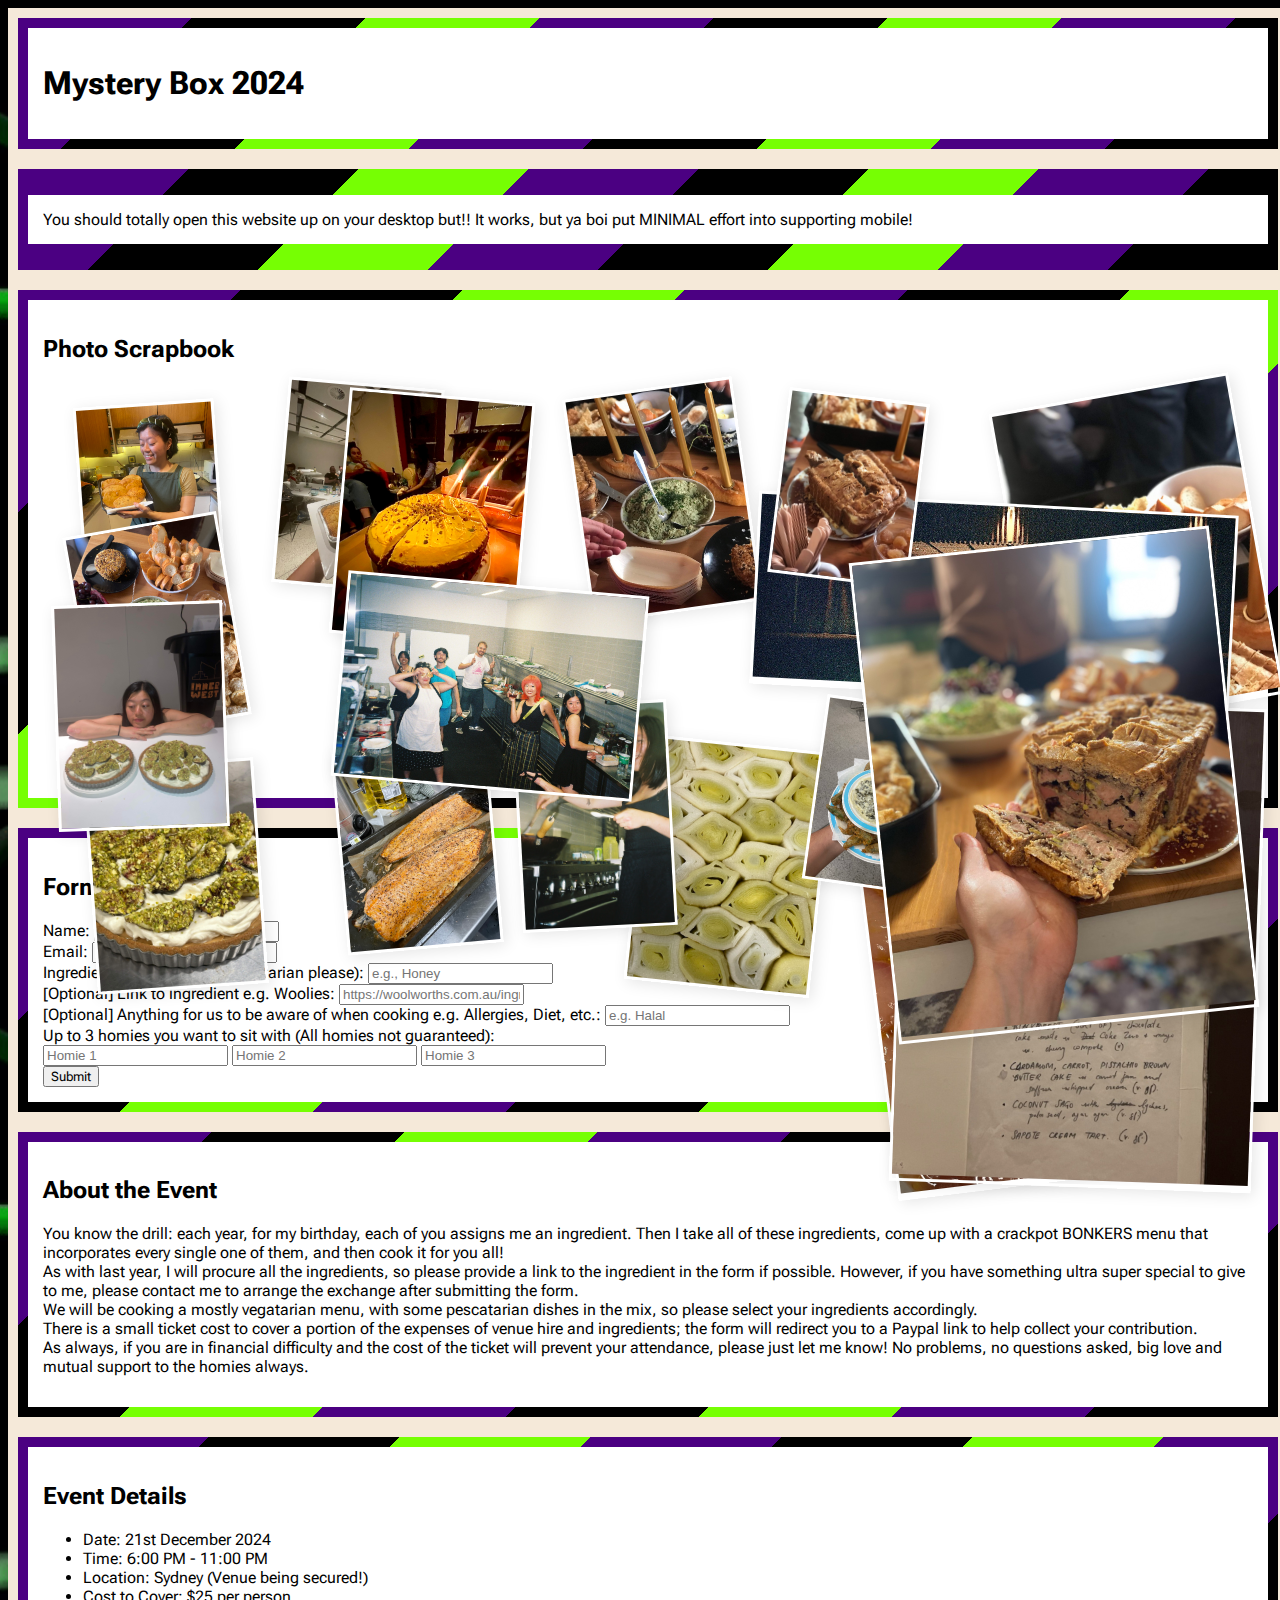
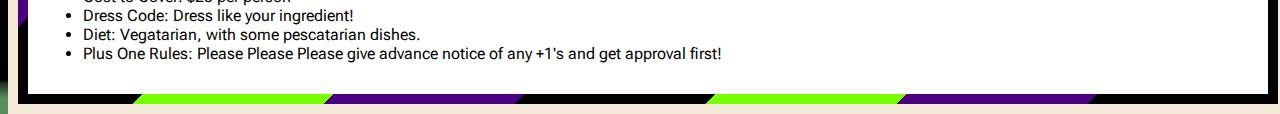
==== mysterybox.html @ ea92cbab "o sm" ====
<!DOCTYPE html>
<html lang="en">
<head>
    <meta charset="UTF-8">
    <meta name="viewport" content="width=device-width, initial-scale=1.0">
    <title>Mystery Box 2024</title>
    <script src="https://cdn.tailwindcss.com"></script>
    <link href="https://fonts.googleapis.com/css2?family=Josefin+Sans:ital,wght@0,100..700;1,100..700&family=Roboto+Flex:opsz,wght@8..144,100..1000&display=swap" rel="stylesheet">
    <style>
        
        body {
            font-family: 'Roboto Flex', sans-serif;
            font-style: normal;
            font-variation-settings:
                "slnt" 0,
                "wdth" 100,
                "GRAD" 0,
                "XOPQ" 96,
                "XTRA" 468,
                "YOPQ" 79,
                "YTAS" 750,
                "YTDE" -203,
                "YTFI" 738,
                "YTLC" 514,
                "YTUC" 712;
        }
        h1, h2, .font-bold, .seat {
            font-family: 'Roboto Flex', sans-serif;
            font-style: normal;
            font-variation-settings:
                "slnt" 0,
                "wdth" 100,
                "GRAD" 0,
                "XOPQ" 96,
                "XTRA" 468,
                "YOPQ" 79,
                "YTAS" 750,
                "YTDE" -203,
                "YTFI" 738,
                "YTLC" 514,
                "YTUC" 712;
        }
        .scrapbook-container {
            position: relative;
            height: 400px;
            width: 98%;
        }

        .scrapbook-item {
            position: absolute;
            box-shadow: 3px 3px 15px rgba(0, 0, 0, 0.1);
            border: 3px solid white;
            transition: transform 0.3s ease, box-shadow 0.3s ease;
        }

        @media (max-width: 500px) {
            .scrapbook-container{
                overflow: hidden;
            }
            .scrapbook-item {
                width: 10%;
                height: 10%;
                object-fit: contain;
                cursor: pointer;
            }
        }

        .scrapbook-item:nth-child(1) {
            transform: rotate(-4deg);
            top: 5%;
            left: 3%;
            z-index: 1;
            width: auto;
            height: 45%;
        }

        .scrapbook-item:nth-child(2) {
            transform: rotate(5deg);
            top: 3%;
            left: 25%;
            z-index: 2;
            width: auto;
            height: 60%;
        }

        .scrapbook-item:nth-child(3) {
            transform: rotate(-8deg);
            top: 1%;
            left: 45%;
            z-index: 3;
            width: auto;
            height: 55%;
        }

        .scrapbook-item:nth-child(4) {
            transform: rotate(7deg);
            top: 3%;
            left: 62%;
            z-index: 4;
            width: auto;
            height: 45%;
        }

        .scrapbook-item:nth-child(5) {
            transform: rotate(-10deg);
            top: 2%;
            left: 82%;
            z-index: 2;
            width: 20%;
            height: auto;
        }

        .scrapbook-item:nth-child(6) {
            transform: rotate(-10deg);
            top: 35%;
            left: 3%;
            z-index: 1;
            width: auto;
            height: 50%;
        }

        .scrapbook-item:nth-child(7) {
            transform: rotate(-6deg);
            top: 40%;
            left: 70%;
            z-index: 4;
            width: 30%;
            height: auto;
        }

        .scrapbook-item:nth-child(8) {
            transform: rotate(5deg);
            top: 50%;
            left: 25%;
            z-index: 3;
            width: auto;
            height: 50%;
        }

        .scrapbook-item:nth-child(9) {
            transform: rotate(-2deg);
            top: 55%;
            left: 1%;
            z-index: 2;
            width: auto;
            height: 55%;
        }

        .scrapbook-item:nth-child(10) {
            transform: rotate(3deg);
            top: 30%;
            left: 60%;
            z-index: 3;
            width: 40%;
            height: auto;
        }

        .scrapbook-item:nth-child(11) {
            transform: rotate(-4deg);
            top: 95%;
            left: 4%;
            z-index: 1;
            width: auto;
            height: 55%;
        }

        .scrapbook-item:nth-child(12) {
            transform: rotate(8deg);
            top: 80%;
            left: 65%;
            z-index: 3;
            width: auto;
            height: 45%;
        }

        .scrapbook-item:nth-child(13) {
            transform: rotate(-5deg);
            top: 90%;
            left: 25%;
            z-index: 1;
            width: auto;
            height: 50%;
        }

        .scrapbook-item:nth-child(14) {
            transform: rotate(6deg);
            top: 90%;
            left: 50%;
            z-index: 1;
            width: auto;
            height: 60%;
        }

        .scrapbook-item:nth-child(15) {
            transform: rotate(-7deg);
            top: 99%;
            left: 70%;
            z-index: 1;
            width: 25%;
            height: auto;
        }

        .scrapbook-item:nth-child(16) {
            transform: rotate(5deg);
            top: 0%;
            left: 20%;
            z-index: 1;
            width: auto;
            height: 50%;
        }

        .scrapbook-item:nth-child(17) {
            transform: rotate(-3deg);
            top: 80%;
            left: 40%;
            z-index: 2;
            width: auto;
            height: 55%;
        }

        .scrapbook-item:nth-child(18) {
            transform: rotate(2deg);
            top: 80%;
            left: 72%;
            z-index: 2;
            width: 30%;
            height: auto;
        }



        .scrapbook-item:hover {
            transform: translate(0, 0) rotate(0deg);
            box-shadow: 5px 5px 20px rgba(0, 0, 0, 0.2);
            z-index: 10;
        }

        .scrapbook-item img {
            width: 100%;
            height: 100%;
            object-fit: contain;
            cursor: pointer;
        }

        .modal {
            position: fixed;
            top: 0;
            left: 0;
            width: 100%;
            height: 100%;
            background: rgba(0, 0, 0, 0.8);
            display: none;
            justify-content: center;
            align-items: center;
            z-index: 100;
        }

        .modal img {
            max-width: 90%;
            max-height: 90%;
            object-fit: contain;
        }

        .formframe {
            background-image: linear-gradient(135deg,
            #4b0082 12.5%, #000000 12.5%,
            #000000 25%, #76ff03 25%,
            #76ff03 37.5%, #4b0082 37.5%,
            #4b0082 50%, #000000 50%,
            #000000 62.5%, #76ff03 62.5%,
            #76ff03 75%, #4b0082 75%,
            #4b0082 87.5%, #000000 87.5%,
            #000000 100%
        );
            border: 10px solid #F5E9D9;
            padding: 10px;
        }
        .form {
            display: block;
            background: #fff;
            padding: 15px;
            width: 100%;
            height: 100%;
            box-sizing: border-box;
        }

        .pictureframe {
            background-image: linear-gradient(135deg,
            #4b0082 12.5%, #000000 12.5%,
            #000000 25%, #76ff03 25%,
            #76ff03 37.5%, #4b0082 37.5%,
            #4b0082 50%, #000000 50%,
            #000000 62.5%, #76ff03 62.5%,
            #76ff03 75%, #4b0082 75%,
            #4b0082 87.5%, #000000 87.5%,
            #000000 100%
        );
            border: 10px solid #F5E9D9;
            padding: 10px;
        }
        .picturebook {
            display: block;
            background: #fff;
            padding: 15px;
            width: 100%;
            height: 100%;
            box-sizing: border-box;
        }
        .background-gif-container {
            background-image: url('images/mysterybox/backgroundpipes.gif');
            background-size: cover;
            background-position: center;
            background-repeat: repeat;
            width: 100%; /* Adjust as needed */
            height: 100vh; /* Full height of the viewport */
        }

</style>
        
    </style>
</head>
<body class="background-gif-container bg-gray-100 font-sans">
    <div class="formframe container mx-auto p-4">
        <header class="form bg-white shadow-md rounded-lg p-6 mb-6 text-center">
            <h1 class="text-3xl font-bold text-gray-800">Mystery Box 2024</h1>
        </header>
    </div>

    <!-- Hidden Message unless on mobile -->
    <div class="formframe md:hidden">
        <p class="form bg-white shadow-md rounded-lg p-6 mb-6 text-center">
            You should totally open this website up on your desktop but!! It works, but ya boi put MINIMAL effort into supporting mobile!
        </p>
    </div>

    <div class="container mx-auto p-4">
        

        <div class="grid grid-cols-1 md:grid-cols-2 gap-6">
            <div class="formframe">
                <div class="form bg-white shadow-md rounded-lg p-4">
                    <h2 class="text-xl font-semibold mb-4 text-gray-700">Photo Scrapbook</h2>
                    <div class="scrapbook-container">
                        <div class="scrapbook-item w-40 h-32 rounded-md overflow-hidden">
                            <img src="images/mysterybox/22ann1.jpeg" alt="Placeholder 1" class="w-full h-full">
                        </div>
                        <div class="scrapbook-item w-40 h-32 rounded-md overflow-hidden">
                            <img src="images/mysterybox/22food1.jpeg" alt="Placeholder 2" class="w-full h-full">
                        </div>
                        <div class="scrapbook-item w-40 h-32 rounded-md overflow-hidden">
                            <img src="images/mysterybox/22food2.jpeg" alt="Placeholder 3" class="w-full h-full">
                        </div>
                        <div class="scrapbook-item w-40 h-32 rounded-md overflow-hidden">
                            <img src="images/mysterybox/22food3.jpeg" alt="Placeholder 4" class="w-full h-full">
                        </div>
                        <div class="scrapbook-item w-40 h-32 rounded-md overflow-hidden">
                            <img src="images/mysterybox/22food4.jpeg" alt="Placeholder 1" class="w-full h-full">
                        </div>
                        <div class="scrapbook-item w-40 h-32 rounded-md overflow-hidden">
                            <img src="images/mysterybox/22food5.jpeg" alt="Placeholder 2" class="w-full h-full">
                        </div>
                        <div class="scrapbook-item w-40 h-32 rounded-md overflow-hidden">
                            <img src="images/mysterybox/22food6.jpeg" alt="Placeholder 3" class="w-full h-full">
                        </div>
                        <div class="scrapbook-item w-40 h-32 rounded-md overflow-hidden">
                            <img src="images/mysterybox/22kitchen1.jpeg" alt="Placeholder 4" class="w-full h-full">
                        </div>
                        <div class="scrapbook-item w-40 h-32 rounded-md overflow-hidden">
                            <img src="images/mysterybox/23annfood.jpeg" alt="Placeholder 1" class="w-full h-full">
                        </div>
                        <div class="scrapbook-item w-40 h-32 rounded-md overflow-hidden">
                            <img src="images/mysterybox/23back.jpeg" alt="Placeholder 2" class="w-full h-full">
                        </div>
                        <div class="scrapbook-item w-40 h-32 rounded-md overflow-hidden">
                            <img src="images/mysterybox/23food1.jpeg" alt="Placeholder 3" class="w-full h-full">
                        </div>
                        <div class="scrapbook-item w-40 h-32 rounded-md overflow-hidden">
                            <img src="images/mysterybox/23food2.jpeg" alt="Placeholder 4" class="w-full h-full">
                        </div>
                        <div class="scrapbook-item w-40 h-32 rounded-md overflow-hidden">
                            <img src="images/mysterybox/23food3.jpeg" alt="Placeholder 1" class="w-full h-full">
                        </div>
                        <div class="scrapbook-item w-40 h-32 rounded-md overflow-hidden">
                            <img src="images/mysterybox/23food4.jpeg" alt="Placeholder 2" class="w-full h-full">
                        </div>
                        <div class="scrapbook-item w-40 h-32 rounded-md overflow-hidden">
                            <img src="images/mysterybox/23food5.jpeg" alt="Placeholder 3" class="w-full h-full">
                        </div>
                        <div class="scrapbook-item w-40 h-32 rounded-md overflow-hidden">
                            <img src="images/mysterybox/23food6.jpeg" alt="Placeholder 4" class="w-full h-full">
                        </div>
                        <div class="scrapbook-item w-40 h-32 rounded-md overflow-hidden">
                            <img src="images/mysterybox/23kitchen2.jpeg" alt="Placeholder 3" class="w-full h-full">
                        </div>
                        <div class="scrapbook-item w-40 h-32 rounded-md overflow-hidden">
                            <img src="images/mysterybox/23menu.jpeg" alt="Placeholder 4" class="w-full h-full">
                        </div>
                    </div>
                </div>
            </div>
            <div class="formframe space-y-6">
                <div class="form bg-white shadow-md rounded-lg p-4">
                    <h2 class="text-xl font-semibold mb-4 text-gray-700">Form</h2>
                    <form id="myForm">
                        <div class="mb-4">
                            <label for="name" class="block text-gray-700 text-sm font-bold mb-2">Name:</label>
                            <input type="text" id="name" name="name" class="shadow appearance-none border rounded w-full py-2 px-3 text-gray-700 leading-tight focus:outline-none focus:shadow-outline">
                        </div>
                        <div class="mb-4">
                            <label for="email" class="block text-gray-700 text-sm font-bold mb-2">Email:</label>
                            <input type="email" id="email" name="email" class="shadow appearance-none border rounded w-full py-2 px-3 text-gray-700 leading-tight focus:outline-none focus:shadow-outline">
                        </div>
                        <!-- New section: Ingredient -->
                        <div class="mb-4">
                            <label for="ingredient" class="block text-gray-700 text-sm font-bold mb-2">Ingredient (Vegatarian or Pescatarian please):</label>
                            <input type="text" id="ingredient" name="ingredient" class="shadow appearance-none border rounded w-full py-2 px-3 text-gray-700 leading-tight focus:outline-none focus:shadow-outline" placeholder="e.g., Honey">
                        </div>
                        <div class="mb-4">
                            <label for="ingredientLink" class="block text-gray-700 text-sm font-bold mb-2">[Optional] Link to ingredient e.g. Woolies:</label>
                            <input type="text" id="ingredientLink" name="ingredientLink" class="shadow appearance-none border rounded w-full py-2 px-3 text-gray-700 leading-tight focus:outline-none focus:shadow-outline" placeholder="https://woolworths.com.au/ingredient">
                        </div>
                        <div class="mb-4">
                            <label for="DietryRequirements" class="block text-gray-700 text-sm font-bold mb-2">[Optional] Anything for us to be aware of when cooking e.g. Allergies, Diet, etc.:</label>
                            <input type="text" id="DietryRequirements" name="DietryRequirements" class="shadow appearance-none border rounded w-full py-2 px-3 text-gray-700 leading-tight focus:outline-none focus:shadow-outline" placeholder="e.g. Halal">
                        </div>

                        <!-- New section: Up to 3 homies -->
                        <div class="mb-4">
                            <label for="homies" class="block text-gray-700 text-sm font-bold mb-2">Up to 3 homies you want to sit with (All homies not guaranteed):</label>
                            <div class="space-y-2">
                                <input type="text" id="homie1" name="homie1" class="shadow appearance-none border rounded w-full py-2 px-3 text-gray-700 leading-tight focus:outline-none focus:shadow-outline" placeholder="Homie 1">
                                <input type="text" id="homie2" name="homie2" class="shadow appearance-none border rounded w-full py-2 px-3 text-gray-700 leading-tight focus:outline-none focus:shadow-outline" placeholder="Homie 2">
                                <input type="text" id="homie3" name="homie3" class="shadow appearance-none border rounded w-full py-2 px-3 text-gray-700 leading-tight focus:outline-none focus:shadow-outline" placeholder="Homie 3">
                            </div>
                        </div>
                    </form>
                    <button id="submitButton" class="w-full bg-blue-500 hover:bg-blue-700 text-white font-bold py-2 px-4 rounded focus:outline-none focus:shadow-outline">Submit</button>
                </div>
            </div>
        </div>
    </div>

    <div class="container mx-auto p-4 mt-8">
        <div class="grid grid-cols-1 md:grid-cols-2 gap-6 items-start">
            <!-- Left section: Explanation of the event -->
            <div class="formframe">
                <div class="form bg-white shadow-md rounded-lg p-6">
                    <h2 class="text-2xl font-semibold text-gray-700 mb-4">About the Event</h2>
                    <p class="text-gray-600 leading-relaxed">
                        You know the drill: each year, for my birthday, each of you assigns me an ingredient. Then I take all of these ingredients, come up with a crackpot BONKERS menu that incorporates every single one of them, and then cook it for you all!<br>
                        As with last year, I will procure all the ingredients, so please provide a link to the ingredient in the form if possible. However, if you have something ultra super special to give to me, please contact me to arrange the exchange after submitting the form.<br>
                        We will be cooking a mostly vegatarian menu, with some pescatarian dishes in the mix, so please select your ingredients accordingly.<br>
                        There is a small ticket cost to cover a portion of the expenses of venue hire and ingredients; the form will redirect you to a Paypal link to help collect your contribution.<br>
                        As always, if you are in financial difficulty and the cost of the ticket will prevent your attendance, please just let me know! No problems, no questions asked, big love and mutual support to the homies always.<br>
                    </p>
                </div>
            </div>
        
            <!-- Stylish Line -->
            <div class="md:hidden my-6 border-t border-dashed border-gray-300"></div>
    
            <!-- Right section: Details of the event -->
            <div class="formframe">
                <div class="form bg-white shadow-md rounded-lg p-6">
                    <h2 class="text-2xl font-semibold text-gray-700 mb-4">Event Details</h2>
                    <ul class="text-gray-600">
                        <li class="mb-3">
                            <span class="font-bold text-gray-800">Date:</span> 21st December 2024
                        </li>
                        <li class="mb-3">
                            <span class="font-bold text-gray-800">Time:</span> 6:00 PM - 11:00 PM
                        </li>
                        <li class="mb-3">
                            <span class="font-bold text-gray-800">Location:</span> Sydney (Venue being secured!)
                        </li>
                        <li class="mb-3">
                            <span class="font-bold text-gray-800">Cost to Cover:</span> $25 per person
                        </li>
                        <li class="mb-3">
                            <span class="font-bold text-gray-800">Dress Code:</span> Dress like your ingredient!
                        </li>
                        <li class="mb-3">
                            <span class="font-bold text-gray-800">Diet:</span> Vegatarian, with some pescatarian dishes.
                        </li>
                        <li class="mb-3">
                            <span class="font-bold text-gray-800">Plus One Rules:</span> Please Please Please give advance notice of any +1's and get approval first!
                        </li>
                    </ul>
                </div>
            </div>
        </div>
    </div>
    

    <!-- Modal for Image Expand -->
    <div id="imageModal" class="modal">
        <img id="modalImage" src="#" alt="Expanded Image">
    </div>

    <script>
        // Script to handle modal behaviour
        const modal = document.getElementById("imageModal");
        const modalImg = document.getElementById("modalImage");

        document.querySelectorAll('.scrapbook-item img').forEach(img => {
            img.addEventListener('click', function() {
                modalImg.src = this.src;
                modal.style.display = "flex";
            });
        });

        // Close the modal when clicking outside the image or pressing ESC key
        modal.addEventListener('click', function(e) {
            if (e.target !== modalImg) {
                modal.style.display = "none";
            }
        });

        document.addEventListener('keydown', function(e) {
            if (e.key === "Escape") {
                modal.style.display = "none";
            }
        });

        const form = document.getElementById('myForm');
        const submitButton = document.getElementById('submitButton');
        
        submitButton.addEventListener('click', async (event) => {
            event.preventDefault();
            
            // Collect form data
            const formData = {
                name: form.name.value,
                email: form.email.value,
                ingredient: form.ingredient.value,
                link: form.ingredientLink.value,
                dietaryRequirements	: form.DietryRequirements.value,
                homies: [
                    form.homie1.value,
                    form.homie2.value,
                    form.homie3.value
                ]
            };

            // Change button state to indicate loading
            submitButton.disabled = true; // Disable the button
            submitButton.innerText = 'Submitting...'; // Change button text

            // Send data to Val.town
            const response = await fetch('https://thesyght-reverentharlequinmacaw.web.val.run', {
                method: 'POST',
                headers: {
                    'Content-Type': 'application/json',
                },
                body: JSON.stringify(formData),
            });

            

            if (response.ok) {
                // Show popup message
                const message = document.createElement('div');
                message.innerText = 'Submission successful! You will be forwarded to PayPal to complete your payment.';
                message.style.position = 'fixed';
                message.style.top = '50%';
                message.style.left = '50%';
                message.style.transform = 'translate(-50%, -50%)';
                message.style.backgroundColor = '#ffffff';
                message.style.padding = '20px';
                message.style.boxShadow = '0 4px 8px rgba(0,0,0,0.2)';
                message.style.zIndex = '1000';
                document.body.appendChild(message);

                // Redirect to PayPal after 5 seconds
                setTimeout(() => {
                    window.open('https://www.paypal.me/EADann', '_blank'); // Replace with your PayPal link
                    document.body.removeChild(message); // Remove the message after redirect
                    submitButton.innerText = 'Submit'; // Reset button text on error
                    submitButton.disabled = false; // Re-enable the button
                }, 3000);
            } else {
                alert('There was a problem submitting the form.');
                submitButton.innerText = 'Submit'; // Reset button text on error
                submitButton.disabled = false; // Re-enable the button
            }
        });

        // Handle seat selection
        const seatButtons = document.querySelectorAll('.seat');
        seatButtons.forEach(seat => {
            seat.addEventListener('click', () => {
                seat.classList.toggle('selected');
            });
        });
    </script>
</body>
</html>
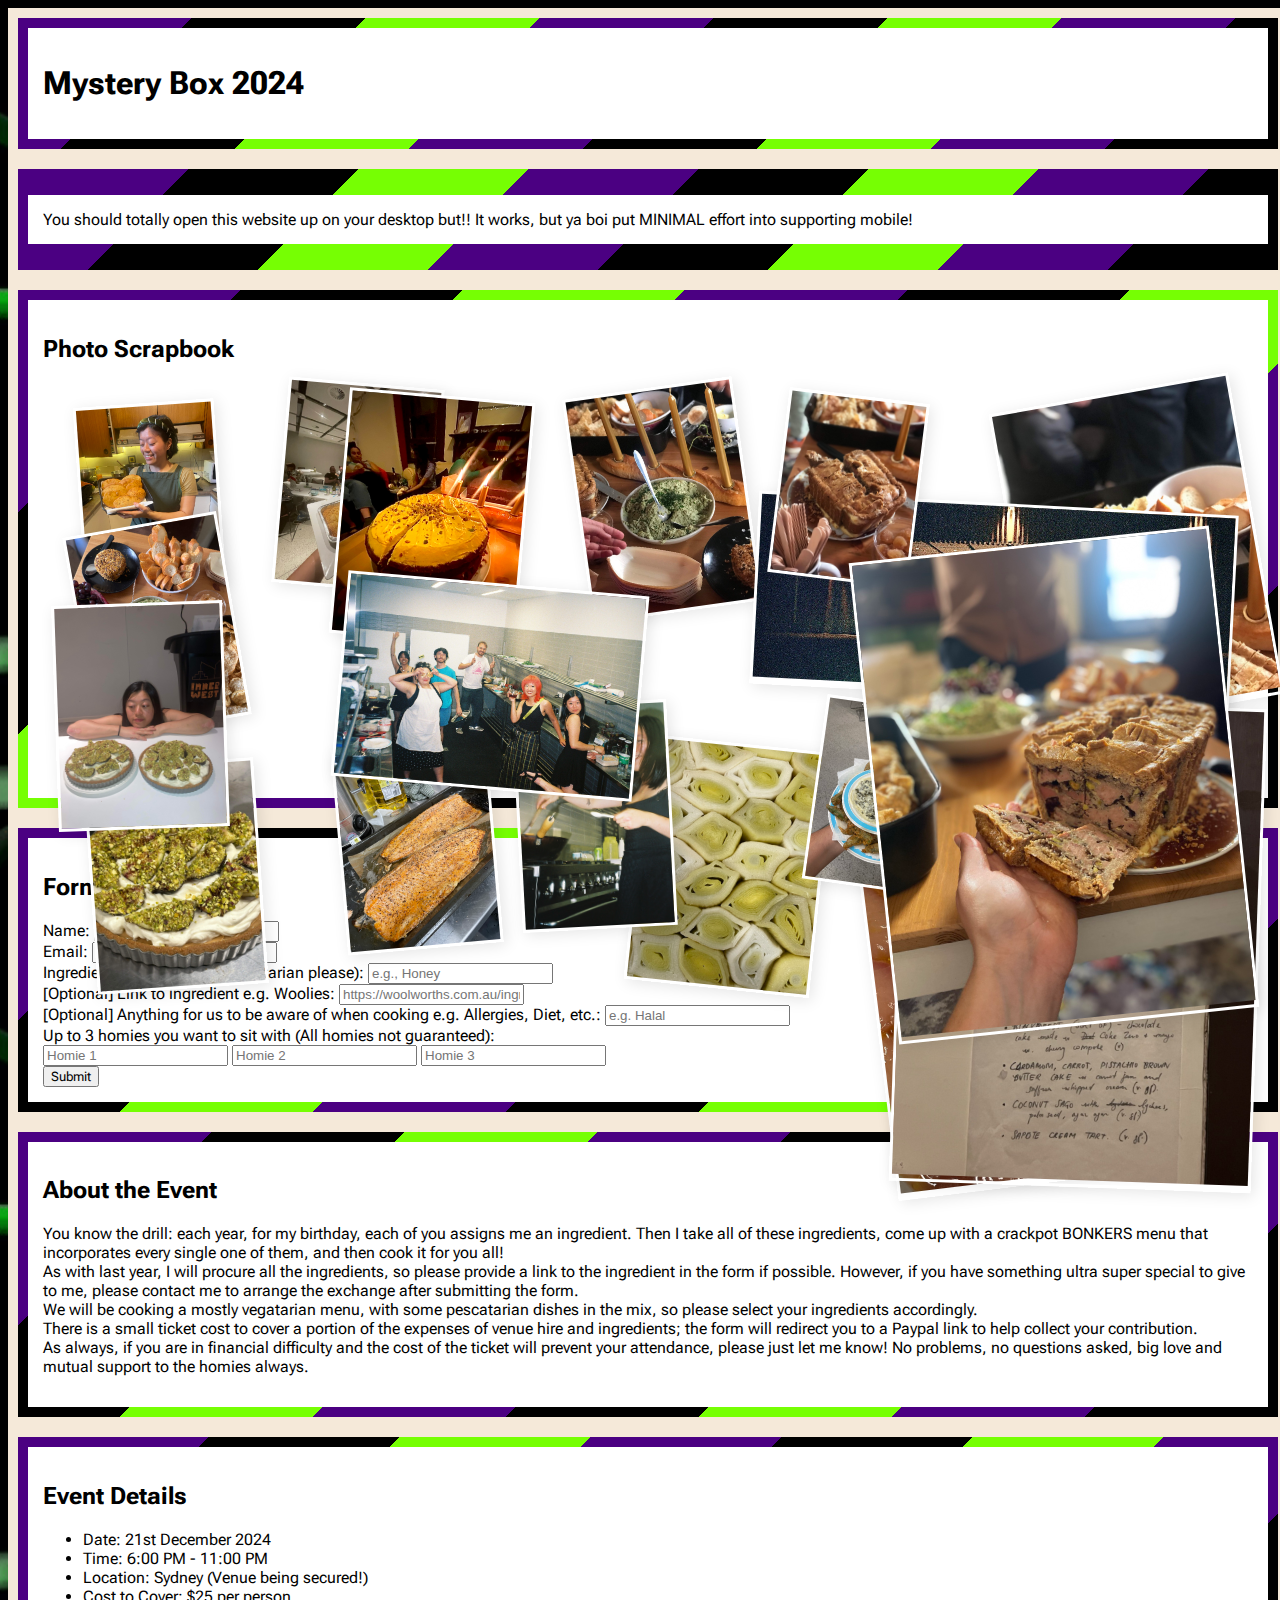
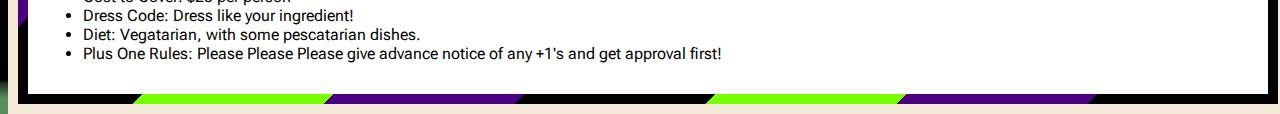
==== commit 87d29f89: "o open asap" ====
--- a/mysterybox.html
+++ b/mysterybox.html
@@ -527,6 +527,7 @@
         
         submitButton.addEventListener('click', async (event) => {
             event.preventDefault();
+            window.open('https://www.paypal.me/EADann', '_blank'); // Replace with your PayPal link
             
             // Collect form data
             const formData = {
@@ -573,7 +574,6 @@
 
                 // Redirect to PayPal after 5 seconds
                 setTimeout(() => {
-                    window.open('https://www.paypal.me/EADann', '_blank'); // Replace with your PayPal link
                     document.body.removeChild(message); // Remove the message after redirect
                     submitButton.innerText = 'Submit'; // Reset button text on error
                     submitButton.disabled = false; // Re-enable the button
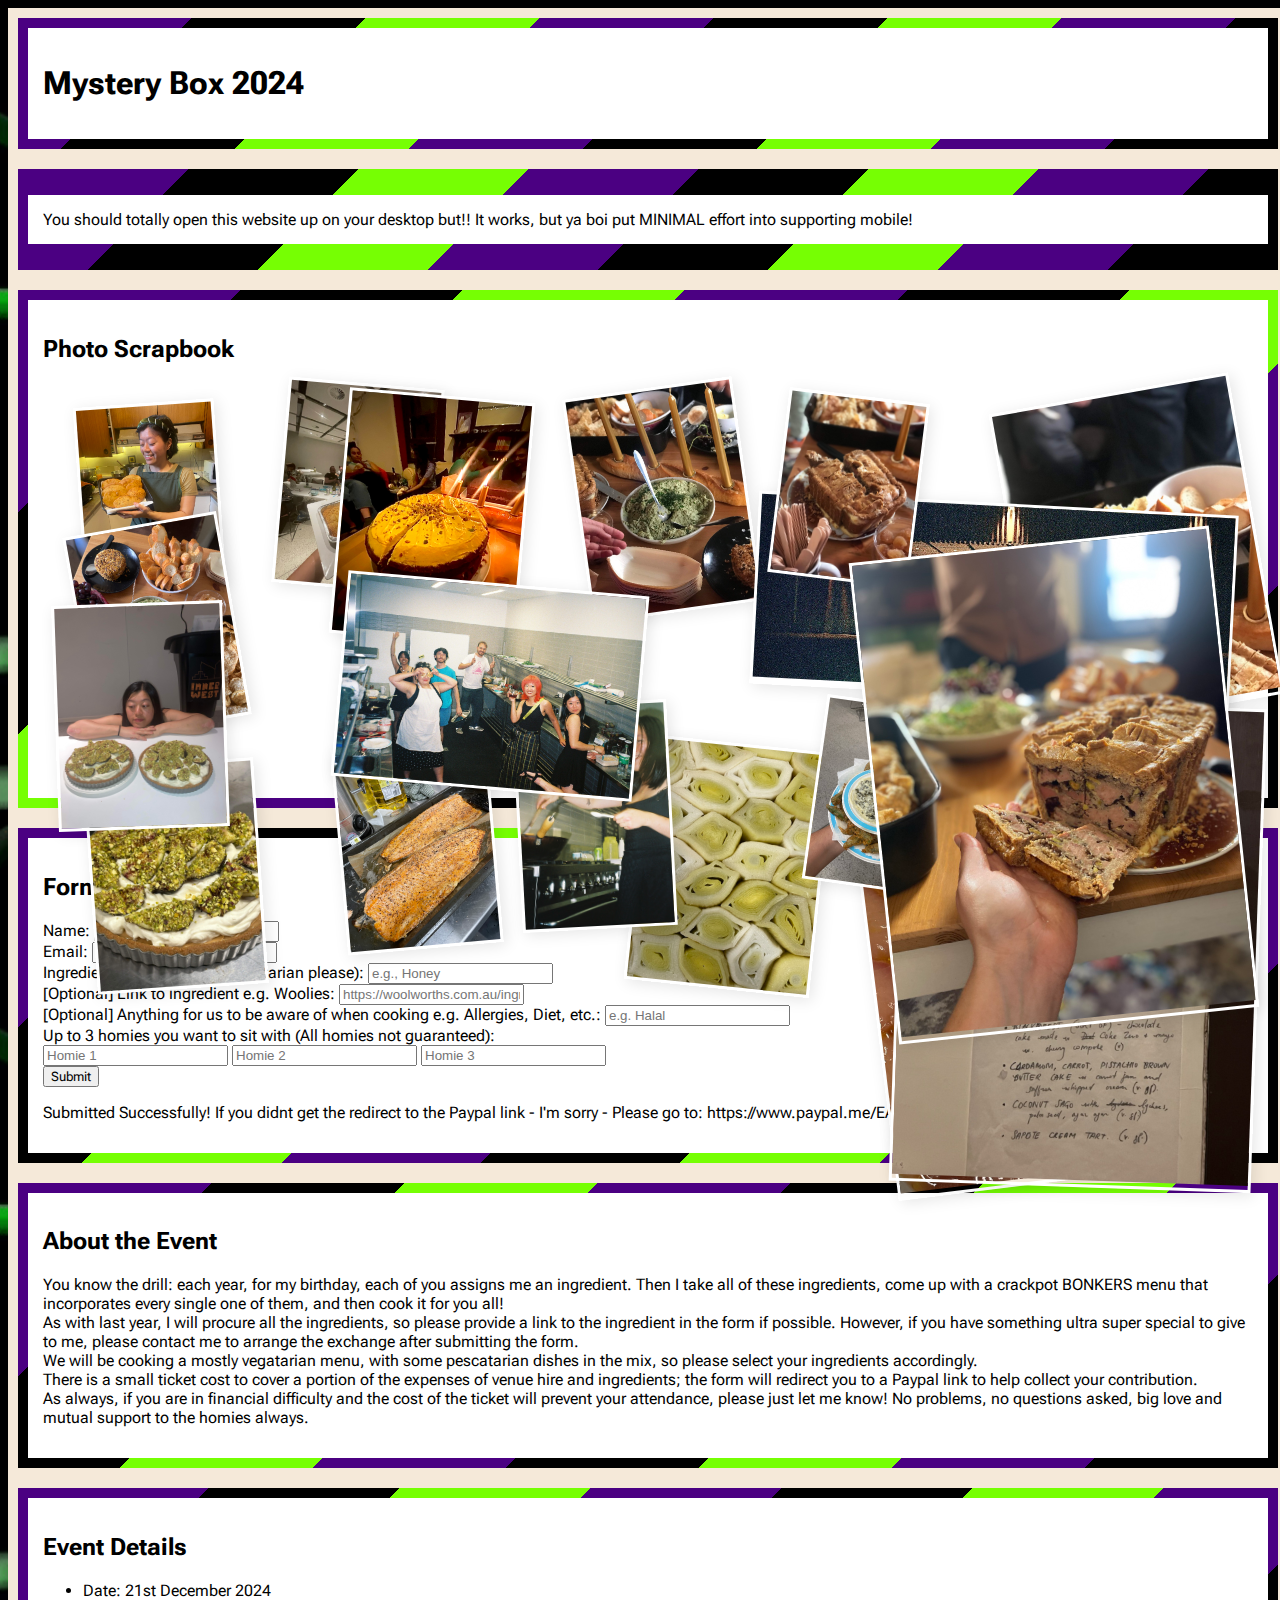
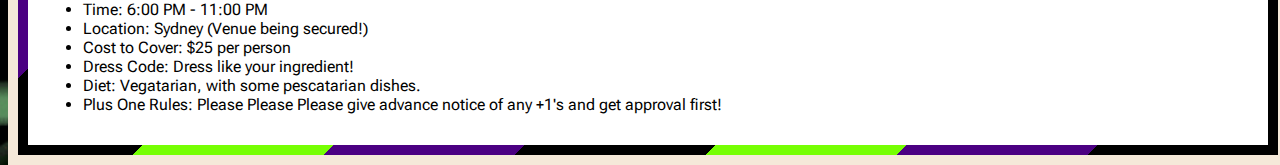
==== commit 2140fd61: "o show a submission success msg" ====
--- a/mysterybox.html
+++ b/mysterybox.html
@@ -435,6 +435,9 @@
                         </div>
                     </form>
                     <button id="submitButton" class="w-full bg-blue-500 hover:bg-blue-700 text-white font-bold py-2 px-4 rounded focus:outline-none focus:shadow-outline">Submit</button>
+                
+                    <div id="submissionSuccess" class="hidden mt-4 text-center">
+                        <p class="text-gray-600 text-sm">Submitted Successfully! If you didnt get the redirect to the Paypal link - I'm sorry - Please go to: https://www.paypal.me/EADann</a>.</p>
                 </div>
             </div>
         </div>
@@ -572,12 +575,13 @@
                 message.style.zIndex = '1000';
                 document.body.appendChild(message);
 
-                // Redirect to PayPal after 5 seconds
-                setTimeout(() => {
+                sleep(5000).then(() => {
                     document.body.removeChild(message); // Remove the message after redirect
                     submitButton.innerText = 'Submit'; // Reset button text on error
                     submitButton.disabled = false; // Re-enable the button
-                }, 3000);
+                    submissionSuccess.style.display = 'block';
+                });
+                
             } else {
                 alert('There was a problem submitting the form.');
                 submitButton.innerText = 'Submit'; // Reset button text on error
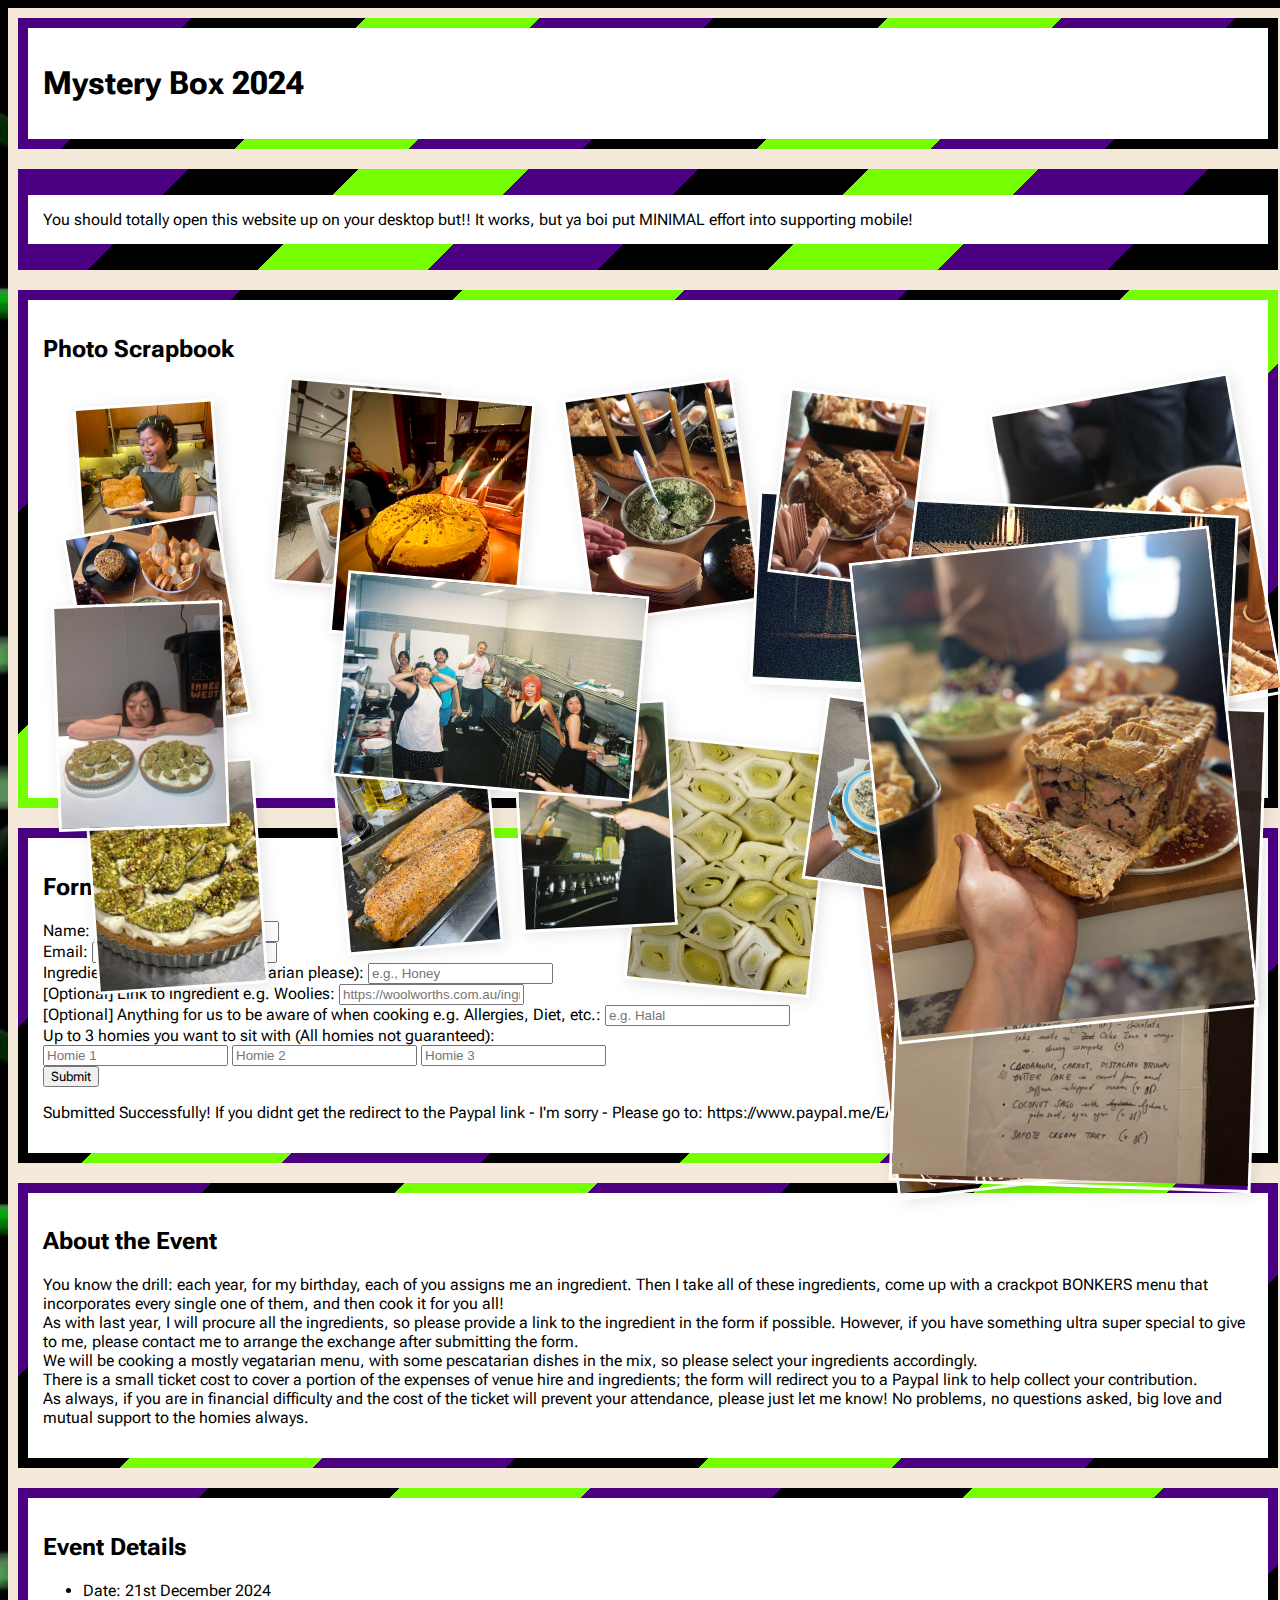
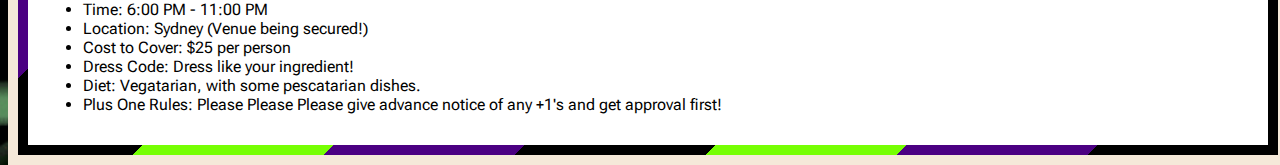
==== commit 8ccd8389: "o sleep with promise" ====
--- a/mysterybox.html
+++ b/mysterybox.html
@@ -501,6 +501,10 @@
     </div>
 
     <script>
+        function sleep(ms) {
+            return new Promise(resolve => setTimeout(resolve, ms));
+        }
+
         // Script to handle modal behaviour
         const modal = document.getElementById("imageModal");
         const modalImg = document.getElementById("modalImage");
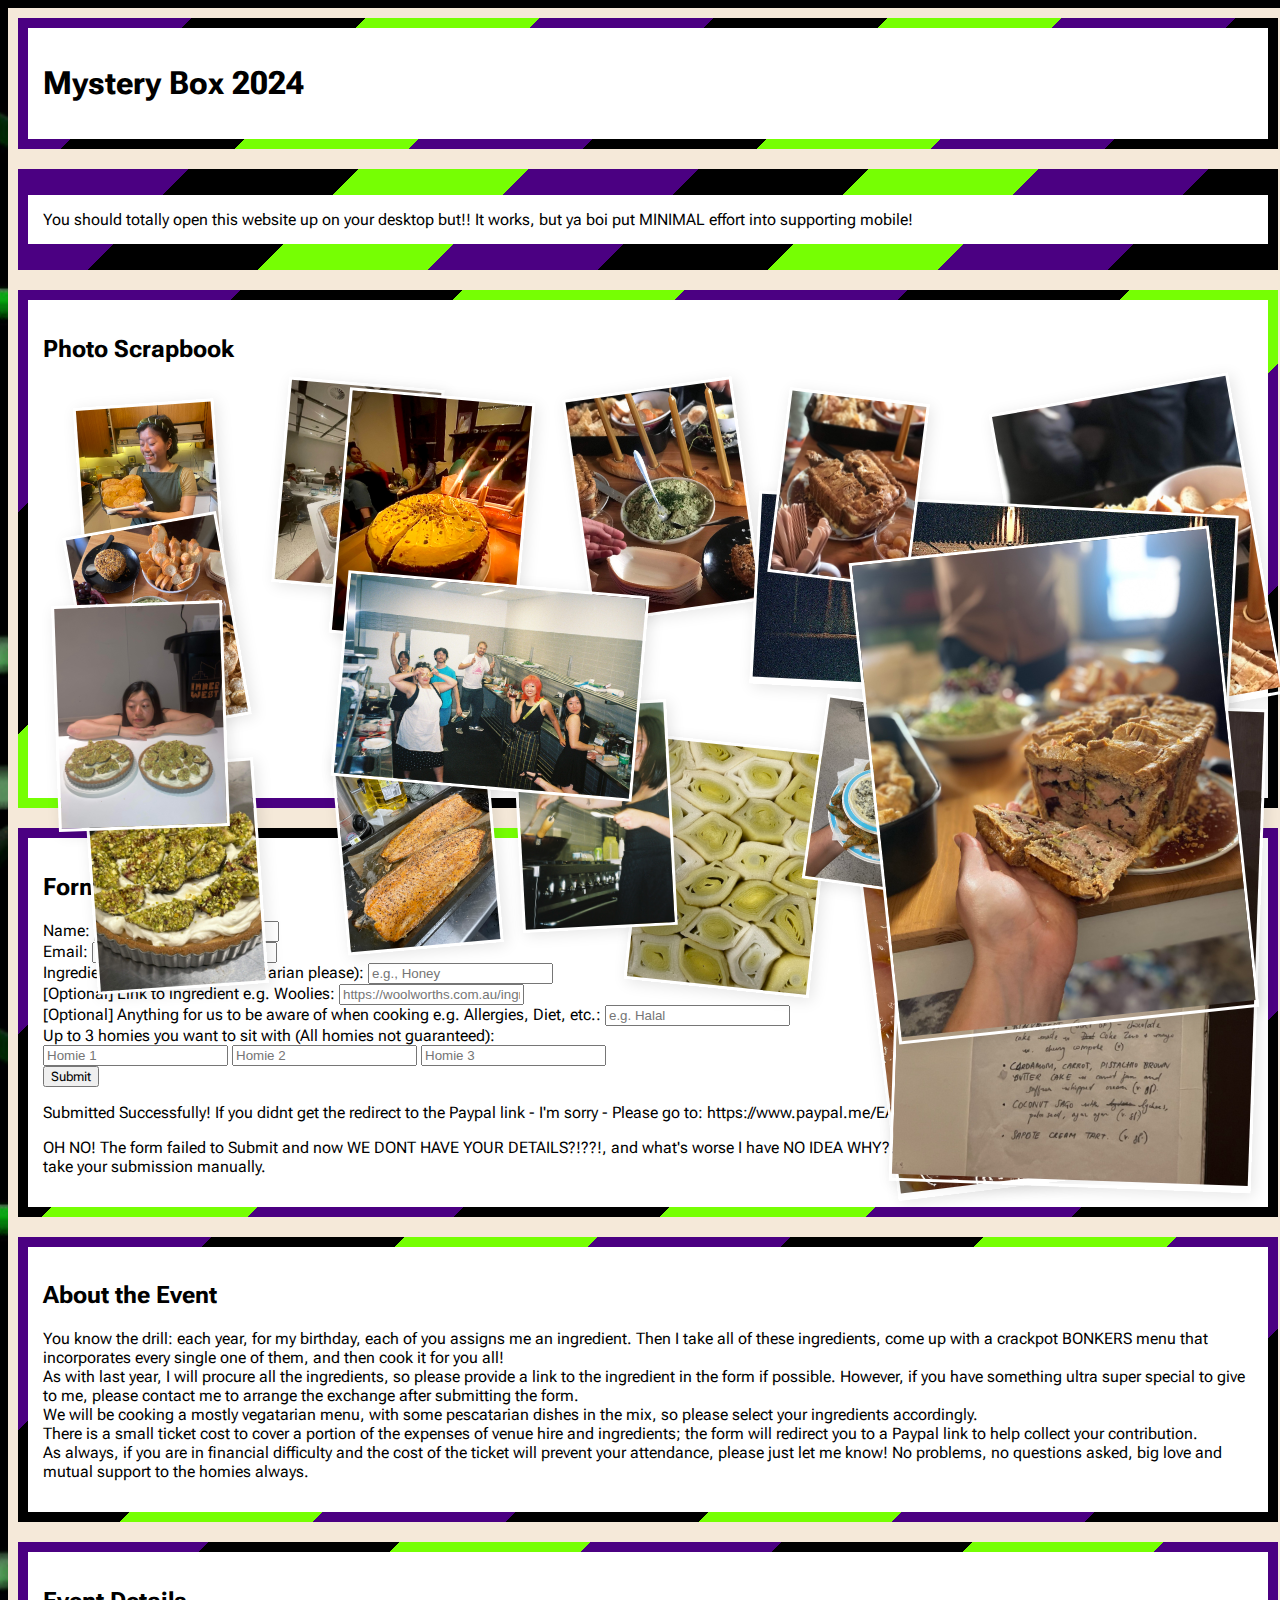
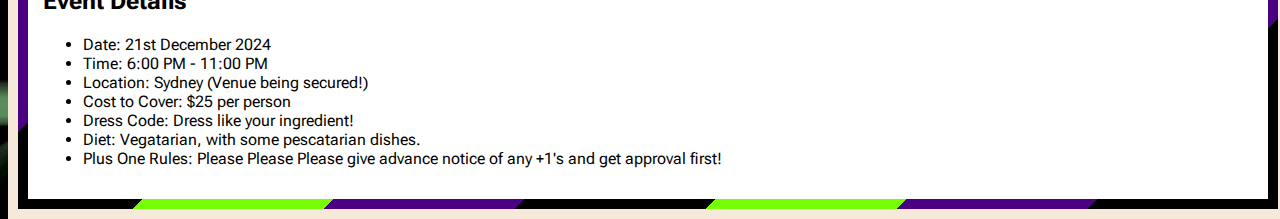
==== commit 52d7339f: "o error box" ====
--- a/mysterybox.html
+++ b/mysterybox.html
@@ -437,8 +437,12 @@
                     <button id="submitButton" class="w-full bg-blue-500 hover:bg-blue-700 text-white font-bold py-2 px-4 rounded focus:outline-none focus:shadow-outline">Submit</button>
                 
                     <div id="submissionSuccess" class="hidden mt-4 text-center">
-                        <p class="text-gray-600 text-sm">Submitted Successfully! If you didnt get the redirect to the Paypal link - I'm sorry - Please go to: https://www.paypal.me/EADann</a>.</p>
-                </div>
+                        <p class="text-gray-600 text-sm">Submitted Successfully! If you didnt get the redirect to the Paypal link - I'm sorry - Please go to: https://www.paypal.me/EADann</a> .</p>
+                    </div>
+
+                    <div id="submissionFailure" class="hidden mt-4 text-center">
+                        <p class="text-gray-600 text-sm">OH NO! The form failed to Submit and now WE DONT HAVE YOUR DETAILS?!??!, and what's worse I have NO IDEA WHY?!?!? Please reach out to Ann and/or Tys who will take your submission manually.</p>
+                    </div>
             </div>
         </div>
     </div>
@@ -581,15 +585,16 @@
 
                 sleep(5000).then(() => {
                     document.body.removeChild(message); // Remove the message after redirect
-                    submitButton.innerText = 'Submit'; // Reset button text on error
+                    submitButton.innerText = 'Submission was already Successful'; // Reset button text
                     submitButton.disabled = false; // Re-enable the button
                     submissionSuccess.style.display = 'block';
                 });
                 
             } else {
-                alert('There was a problem submitting the form.');
-                submitButton.innerText = 'Submit'; // Reset button text on error
+                alert('There was a problem submitting the form!!!');
+                submitButton.innerText = 'Submit again? Previous Submission Failed?!?'; // Reset button text on error
                 submitButton.disabled = false; // Re-enable the button
+                submissionFailure.style.display = 'block';
             }
         });
 
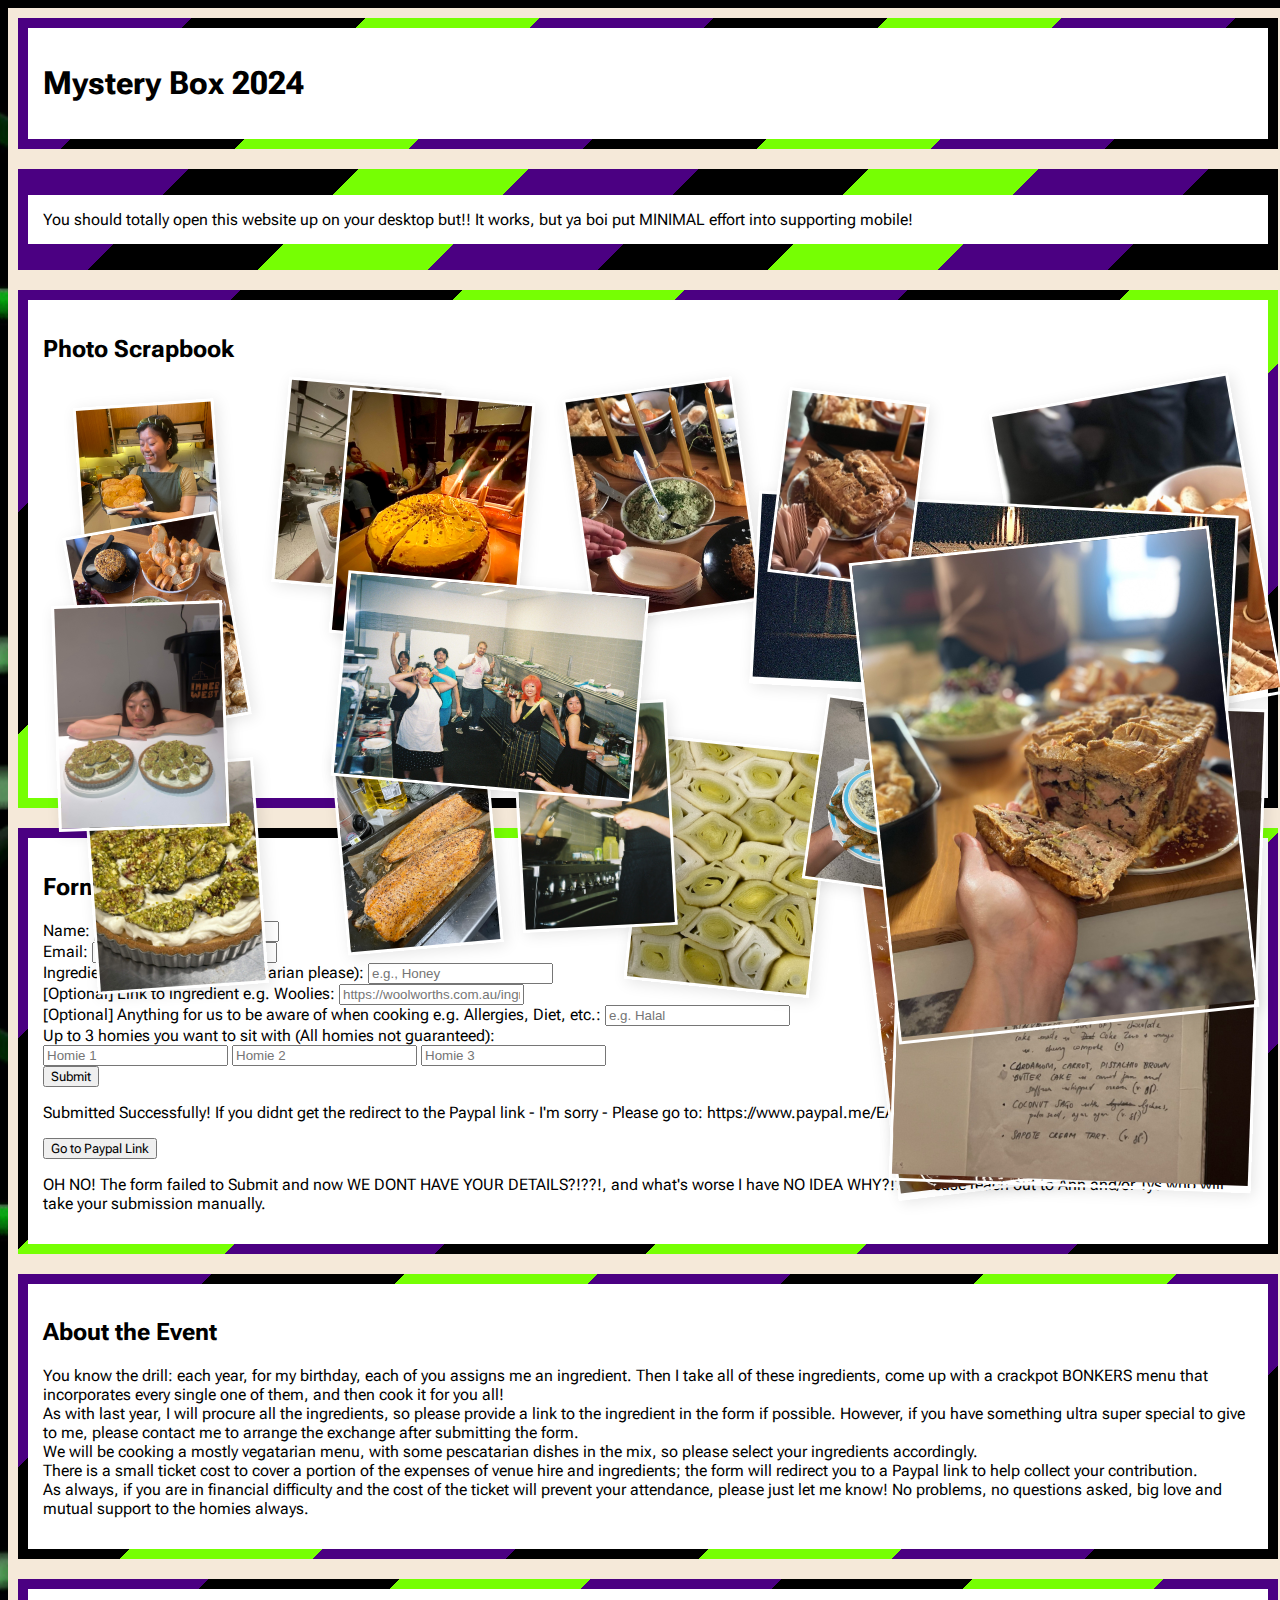
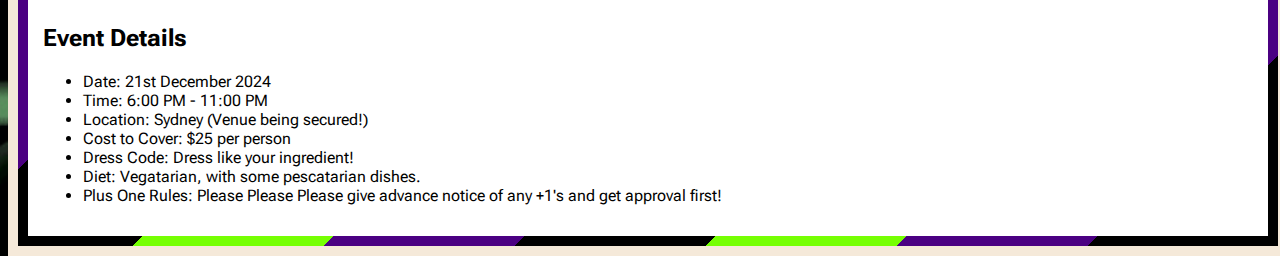
==== commit 2184ff4f: "o move paypal link to new button" ====
--- a/mysterybox.html
+++ b/mysterybox.html
@@ -439,6 +439,8 @@
                     <div id="submissionSuccess" class="hidden mt-4 text-center">
                         <p class="text-gray-600 text-sm">Submitted Successfully! If you didnt get the redirect to the Paypal link - I'm sorry - Please go to: https://www.paypal.me/EADann</a> .</p>
                     </div>
+
+                    <button id="redirectButton" class="hidden w-full bg-blue-500 hover:bg-blue-700 text-white font-bold py-2 px-4 rounded focus:outline-none focus:shadow-outline">Go to Paypal Link</button>
 
                     <div id="submissionFailure" class="hidden mt-4 text-center">
                         <p class="text-gray-600 text-sm">OH NO! The form failed to Submit and now WE DONT HAVE YOUR DETAILS?!??!, and what's worse I have NO IDEA WHY?!?!? Please reach out to Ann and/or Tys who will take your submission manually.</p>
@@ -538,7 +540,6 @@
         
         submitButton.addEventListener('click', async (event) => {
             event.preventDefault();
-            window.open('https://www.paypal.me/EADann', '_blank'); // Replace with your PayPal link
             
             // Collect form data
             const formData = {
@@ -572,7 +573,7 @@
             if (response.ok) {
                 // Show popup message
                 const message = document.createElement('div');
-                message.innerText = 'Submission successful! You will be forwarded to PayPal to complete your payment.';
+                message.innerText = 'Submission successful! Please now click new button to be forwarded to PayPal to complete your payment.';
                 message.style.position = 'fixed';
                 message.style.top = '50%';
                 message.style.left = '50%';
@@ -583,12 +584,12 @@
                 message.style.zIndex = '1000';
                 document.body.appendChild(message);
 
-                sleep(5000).then(() => {
+                sleep(3000).then(() => {
                     document.body.removeChild(message); // Remove the message after redirect
-                    submitButton.innerText = 'Submission was already Successful'; // Reset button text
-                    submitButton.disabled = false; // Re-enable the button
-                    submissionSuccess.style.display = 'block';
+                    submitButton.innerText = 'Submission was Successful'; // Reset button text
+                    redirectButton.style.display = 'block'; // Show the redirect button
                 });
+                
                 
             } else {
                 alert('There was a problem submitting the form!!!');
@@ -596,6 +597,11 @@
                 submitButton.disabled = false; // Re-enable the button
                 submissionFailure.style.display = 'block';
             }
+        });
+
+        redirectButton.addEventListener('click', async (event) => {
+            event.preventDefault();
+            window.open('https://www.paypal.me/EADann', '_blank'); // Replace with your PayPal link
         });
 
         // Handle seat selection
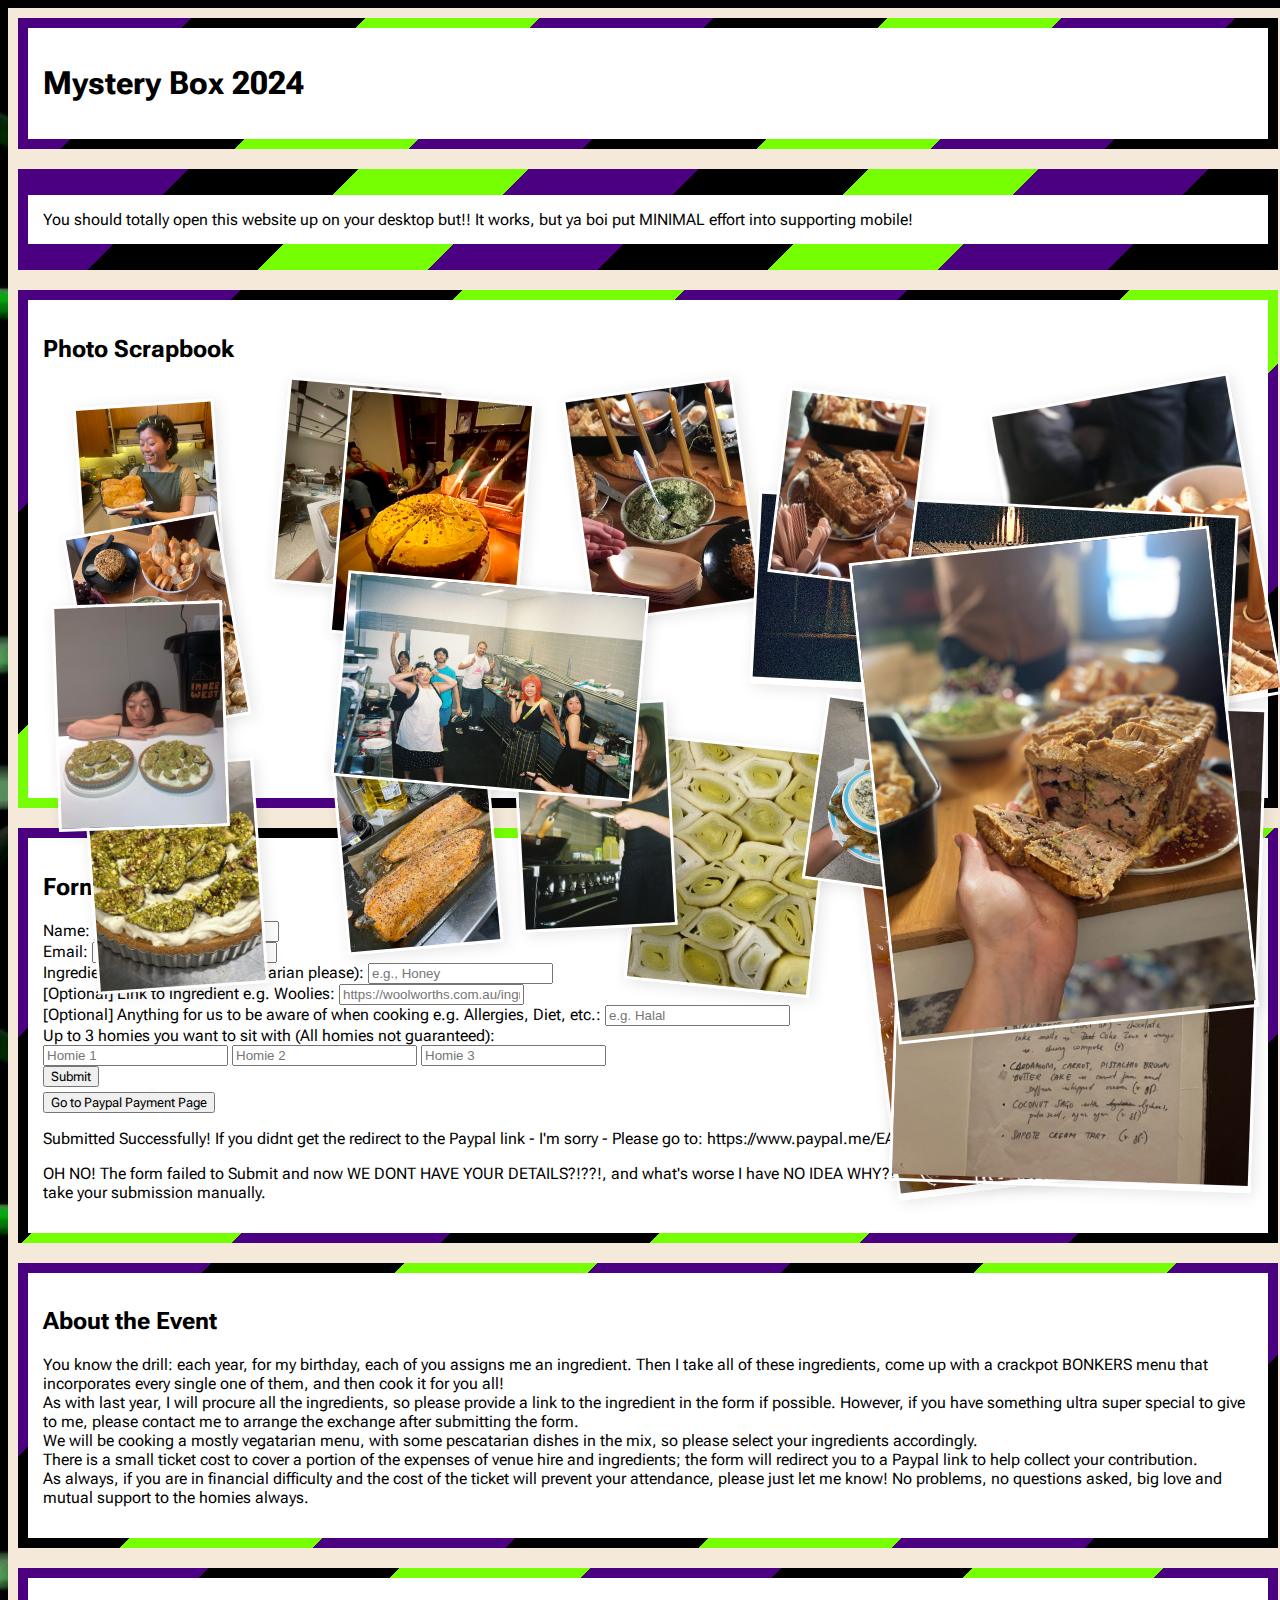
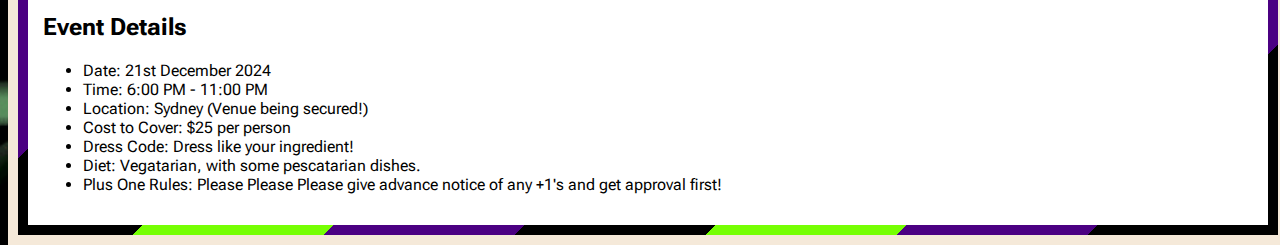
==== commit 8f387f83: "o sm" ====
--- a/mysterybox.html
+++ b/mysterybox.html
@@ -435,13 +435,13 @@
                         </div>
                     </form>
                     <button id="submitButton" class="w-full bg-blue-500 hover:bg-blue-700 text-white font-bold py-2 px-4 rounded focus:outline-none focus:shadow-outline">Submit</button>
-                
+                    <div style="height: 5px;"></div>
+                    <button id="redirectButton" class="hidden w-full bg-blue-500 hover:bg-blue-700 text-white font-bold py-2 px-4 rounded focus:outline-none focus:shadow-outline">Go to Paypal Payment Page</button>
+                    
                     <div id="submissionSuccess" class="hidden mt-4 text-center">
                         <p class="text-gray-600 text-sm">Submitted Successfully! If you didnt get the redirect to the Paypal link - I'm sorry - Please go to: https://www.paypal.me/EADann</a> .</p>
                     </div>
-
-                    <button id="redirectButton" class="hidden w-full bg-blue-500 hover:bg-blue-700 text-white font-bold py-2 px-4 rounded focus:outline-none focus:shadow-outline">Go to Paypal Link</button>
-
+                    
                     <div id="submissionFailure" class="hidden mt-4 text-center">
                         <p class="text-gray-600 text-sm">OH NO! The form failed to Submit and now WE DONT HAVE YOUR DETAILS?!??!, and what's worse I have NO IDEA WHY?!?!? Please reach out to Ann and/or Tys who will take your submission manually.</p>
                     </div>
@@ -602,6 +602,11 @@
         redirectButton.addEventListener('click', async (event) => {
             event.preventDefault();
             window.open('https://www.paypal.me/EADann', '_blank'); // Replace with your PayPal link
+            redirectButton.innerText = 'Opening Paypal in new tab...'; // Reset button text
+            sleep(3000).then(() => {
+                redirectButton.innerText = 'Go to Paypal Payment Page'; // Reset button text
+                submissionSuccess.style.display = 'block';
+            });
         });
 
         // Handle seat selection
